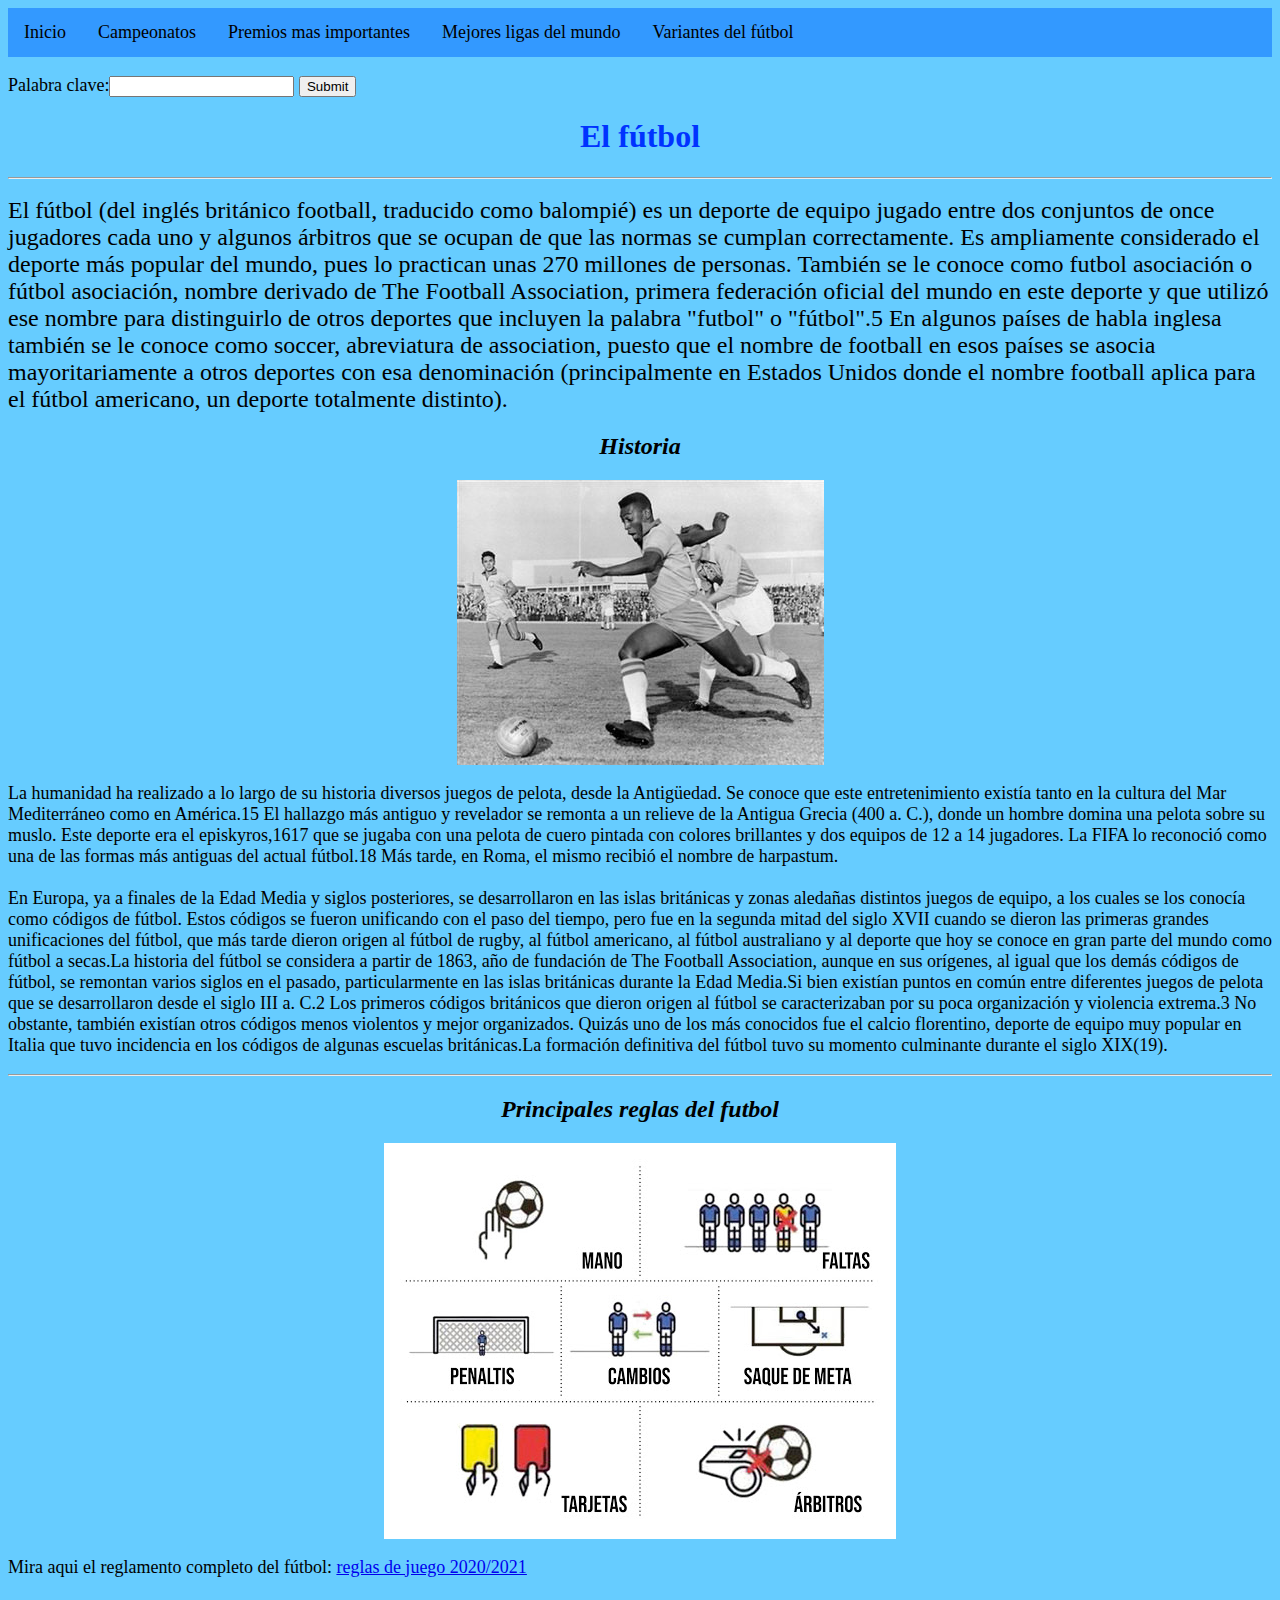
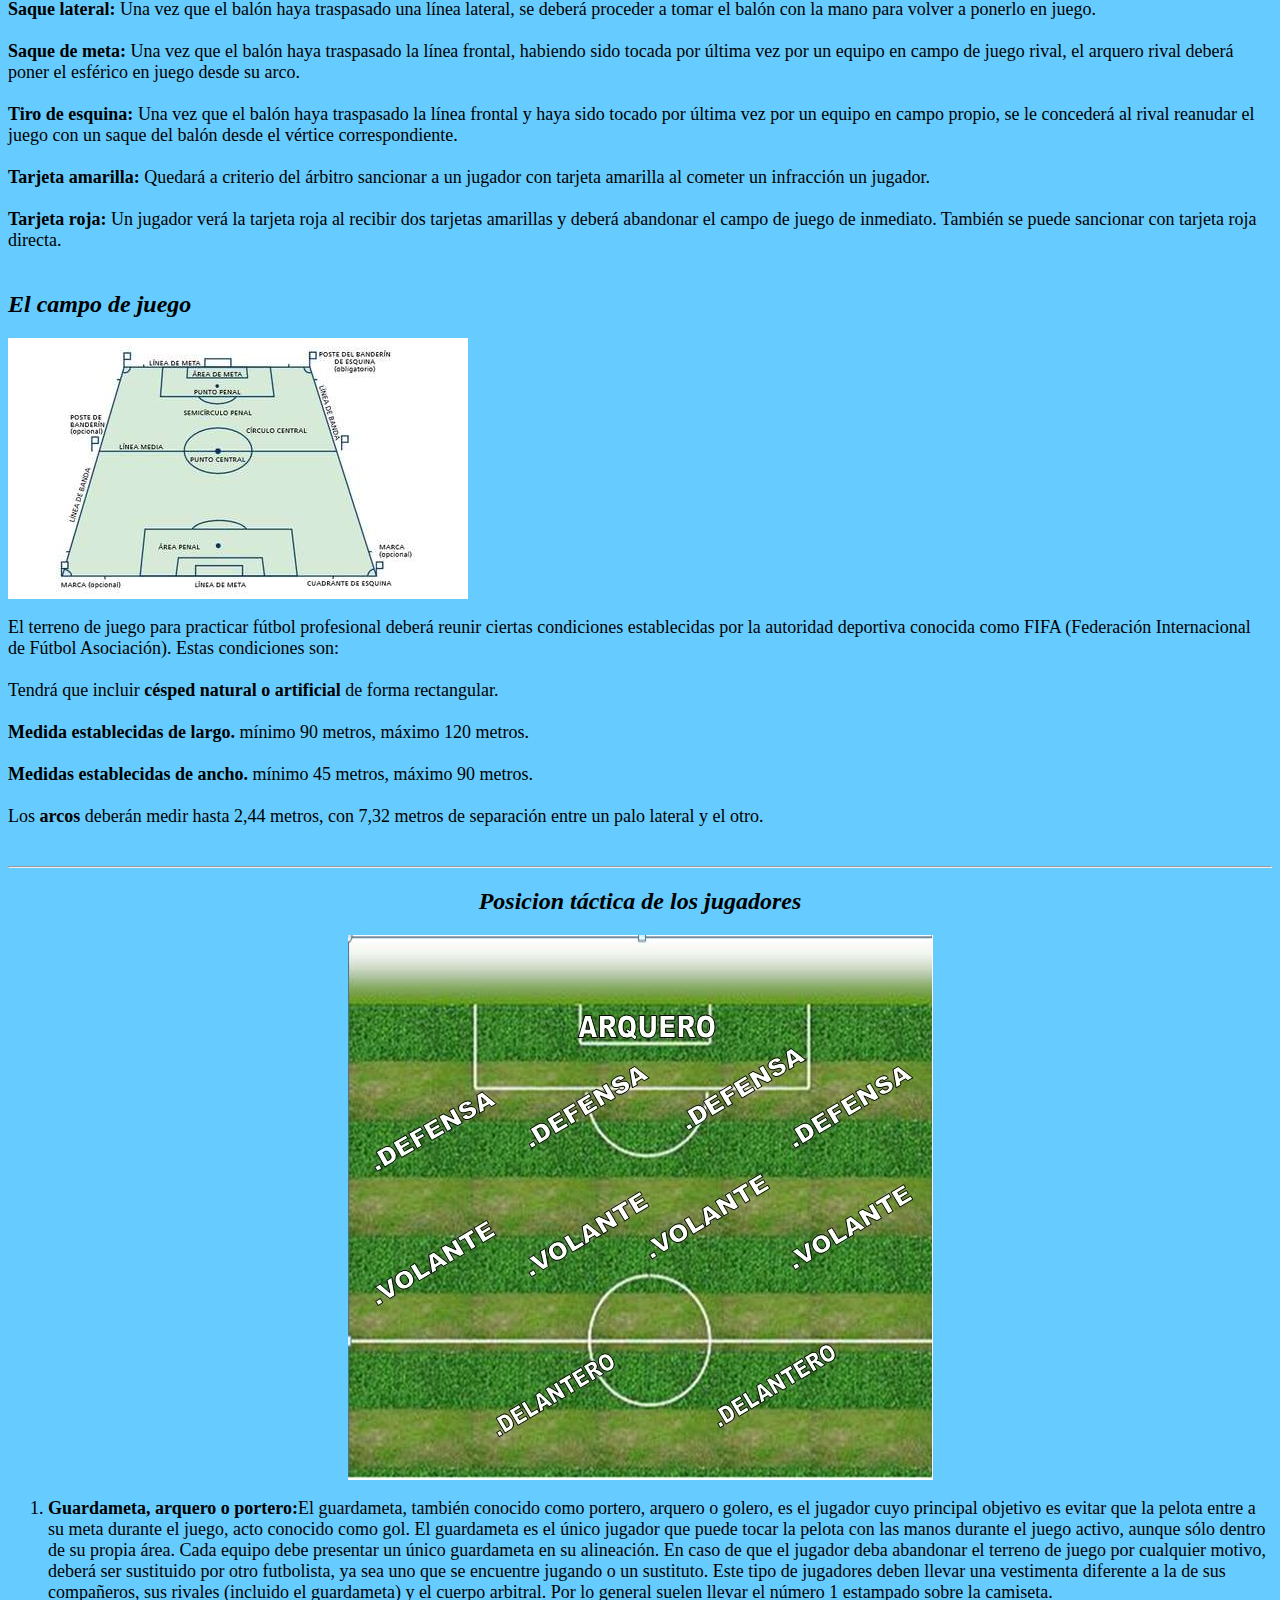
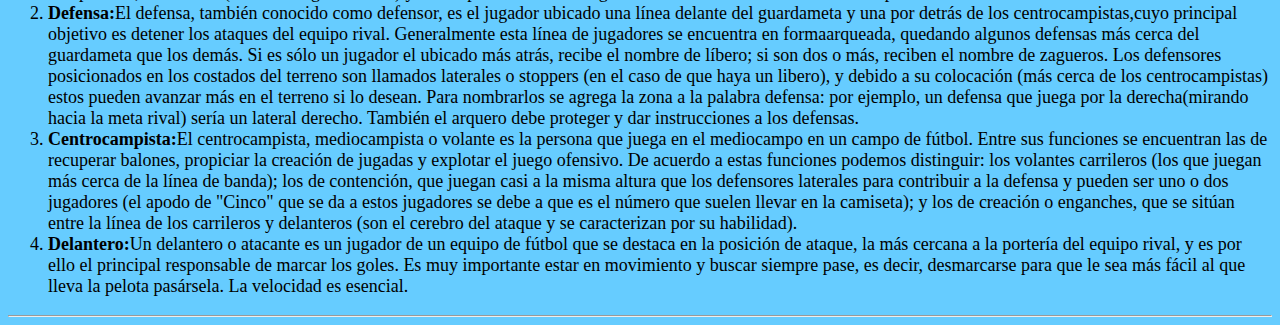
==== index.html @ 941582ef "Add files via upload" ====
<!DOCTYPE html PUBLIC "-//W3C//DTD XHTML 1.0 Transitional//EN" "http://www.w3.org/TR/xhtml1/DTD/xhtml1-transitional.dtd">
<html xmlns="http://www.w3.org/1999/xhtml">
<head>
  <meta http-equiv="Content-Type" content="text/html; charset=utf-8" />
  <title>futbol</title>
  <link rel="stylesheet" type="text/css" href="css/estilo.css">
  
</head>

<body>
<ul>
<li><a href="index.html">Inicio</a></li>
<li><a href="html/pagina_2.html">Campeonatos</a></li>
<li><a href="html/pagina_3.html">Premios mas importantes</a></li>
<li><a href="html/pagina_4.html">Mejores ligas del mundo</a></li>
<li><a href="html/pagina_5.html">Variantes del fútbol</a></li>
</ul>
<p>
Palabra clave:<input type="search" />
<input type="submit" />
<center>  <h1> El fútbol </h1></center> <hr />
 
 <p>
 <div class="p1">
 El fútbol (del inglés británico football, traducido como balompié)​ es un deporte de equipo jugado entre dos conjuntos de once jugadores cada uno y algunos árbitros que se ocupan de que las normas se cumplan correctamente. Es ampliamente considerado el deporte más popular del mundo, pues lo practican unas 270 millones de personas. También se le conoce como futbol asociación o fútbol asociación, nombre derivado de The Football Association, primera federación oficial del mundo en este deporte y que utilizó ese nombre para distinguirlo de otros deportes que incluyen la palabra "futbol" o "fútbol".5​ En algunos países de habla inglesa también se le conoce como soccer, abreviatura de association, puesto que el nombre de football en esos países se asocia mayoritariamente a otros deportes con esa denominación (principalmente en Estados Unidos donde el nombre football aplica para el fútbol americano, un deporte totalmente distinto).
 </div>
 </p>
 
<center> <i><h2> Historia </h2></i></center>
 
 <center> <img src="img/futbol.jpg"  <hr /> </center>
<p>
La humanidad ha realizado a lo largo de su historia diversos juegos de pelota, desde la Antigüedad. Se conoce que este entretenimiento existía tanto en la cultura del Mar Mediterráneo como en América.15​ El hallazgo más antiguo y revelador se remonta a un relieve de la Antigua Grecia (400 a. C.), donde un hombre domina una pelota sobre su muslo. Este deporte era el episkyros,16​17​ que se jugaba con una pelota de cuero pintada con colores brillantes y dos equipos de 12 a 14 jugadores. La FIFA lo reconoció como una de las formas más antiguas del actual fútbol.18​ Más tarde, en Roma, el mismo recibió el nombre de harpastum.<br /><br />

En Europa, ya a finales de la Edad Media y siglos posteriores, se desarrollaron en las islas británicas y zonas aledañas distintos juegos de equipo, a los cuales se los conocía como códigos de fútbol. Estos códigos se fueron unificando con el paso del tiempo, pero fue en la segunda mitad del siglo XVII cuando se dieron las primeras grandes unificaciones del fútbol, que más tarde dieron origen al fútbol de rugby, al fútbol americano, al fútbol australiano y al deporte que hoy se conoce en gran parte del mundo como fútbol a secas.La historia del fútbol se considera a partir de 1863, año de fundación de The Football Association, aunque en sus orígenes, al igual que los demás códigos de fútbol, se remontan varios siglos en el pasado, particularmente en las islas británicas durante la Edad Media.​Si bien existían puntos en común entre diferentes juegos de pelota que se desarrollaron desde el siglo III a. C.2

Los primeros códigos británicos que dieron origen al fútbol se caracterizaban por su poca organización y violencia extrema.3​ No obstante, también existían otros códigos menos violentos y mejor organizados. Quizás uno de los más conocidos fue el calcio florentino, deporte de equipo muy popular en Italia que tuvo incidencia en los códigos de algunas escuelas británicas.​La formación definitiva del fútbol tuvo su momento culminante durante el siglo XIX(19).
<hr /></p>

<center><i><h2>Principales reglas del futbol</h2></i></center>
<center><img src="img/reglas.jpg" /></center>
<p>
Mira aqui el reglamento completo del fútbol: <a href="https://static-3eb8.kxcdn.com/files/document-category/062020/vHOGDYnPWRgvpOj.pdf">reglas de juego 2020/2021</a><br /><br />
<b>Saque lateral:</b> Una vez que el balón haya traspasado una línea lateral, se deberá proceder a tomar el balón con la mano para volver a ponerlo en juego.<br /><br />
<b>Saque de meta:</b> Una vez que el balón haya traspasado la línea frontal, habiendo sido tocada por última vez por un equipo en campo de juego rival, el arquero rival deberá poner el esférico en juego desde su arco.<br /><br />
<b>Tiro de esquina:</b> Una vez que el balón haya traspasado la línea frontal y haya sido tocado por última vez por un equipo en campo propio, se le concederá al rival reanudar el juego con un saque del balón desde el vértice correspondiente.<br /><br />
<b>Tarjeta amarilla:</b> Quedará a criterio del árbitro sancionar a un jugador con tarjeta amarilla al cometer un infracción un jugador.<br /><br />
<b>Tarjeta roja:</b> Un jugador verá la tarjeta roja al recibir dos tarjetas amarillas y deberá abandonar el campo de juego de inmediato. También se puede sancionar con tarjeta roja directa.<br /><br /></p>

<i><h2>El campo de juego</h2></i>
<img src="img/campo.jpg" />
<p>
El terreno de juego para practicar fútbol profesional deberá reunir ciertas condiciones establecidas por la autoridad deportiva conocida como FIFA (Federación Internacional de Fútbol Asociación). Estas condiciones son:<br /><br />
Tendrá que incluir <b>césped natural o artificial</b> de forma rectangular.<br /><br />
<b>Medida establecidas de largo.</b> mínimo 90 metros, máximo 120 metros.<br /><br />
<b>Medidas establecidas de ancho.</b> mínimo 45 metros, máximo 90 metros.<br /><br />
Los <b>arcos</b> deberán medir hasta 2,44 metros, con 7,32 metros de separación entre un palo lateral y el otro.<br /><br /></p><hr />

<center><i><h2>Posicion táctica de los jugadores</h2></i></center>
<center><img src="img/posicion.jpg" /></center>
<p>
<ol>
<li><b>Guardameta, arquero o portero:</b><br /></li>
El guardameta, también conocido como portero, arquero o golero, es el jugador cuyo principal objetivo es evitar que la pelota entre a su meta durante el juego, acto conocido como gol. El guardameta es el único jugador que puede tocar la pelota con las manos durante el juego activo, aunque sólo dentro de su propia área. Cada equipo debe presentar un único guardameta en su alineación. En caso de que el jugador deba abandonar el terreno de juego por cualquier motivo, deberá ser sustituido por otro futbolista, ya sea uno que se encuentre jugando o un sustituto. Este tipo de jugadores deben llevar una vestimenta diferente a la de sus compañeros, sus rivales (incluido el guardameta) y el cuerpo arbitral. Por lo general suelen llevar el número 1 estampado sobre la camiseta.<br />

<li><b>Defensa:</b><br /></li>
El defensa, también conocido como defensor, es el jugador ubicado una línea delante del guardameta y una por detrás de los centrocampistas,cuyo principal objetivo es detener los ataques del equipo rival. Generalmente esta línea de jugadores se encuentra en formaarqueada, quedando algunos defensas más cerca del guardameta que los demás. Si es sólo un jugador el ubicado más atrás, recibe el nombre de líbero; si son dos o más, reciben el nombre de zagueros. Los defensores posicionados en los costados del terreno son llamados laterales o stoppers (en el caso de que haya un libero), y debido a su colocación (más cerca de los centrocampistas) estos pueden avanzar más en el terreno si lo desean. Para nombrarlos se agrega la zona a la palabra defensa: por ejemplo, un defensa que juega por la derecha(mirando hacia la meta rival) sería un lateral derecho. También el arquero debe proteger y dar instrucciones a los defensas.<br />

<li><b>Centrocampista:</b><br /></li>
El centrocampista, mediocampista o volante es la persona que juega en el mediocampo en un campo de fútbol. Entre sus funciones se encuentran las de recuperar balones, propiciar la creación de jugadas y explotar el juego ofensivo. De acuerdo a estas funciones podemos distinguir: los volantes carrileros (los que juegan más cerca de la línea de banda); los de contención, que juegan casi a la misma altura que los defensores laterales para contribuir a la defensa y pueden ser uno o dos jugadores (el apodo de "Cinco" que se da a estos jugadores se debe a que es el número que suelen llevar en la camiseta); y los de creación o enganches, que se sitúan entre la línea de los carrileros y delanteros (son el cerebro del ataque y se caracterizan por su habilidad).<br />

<li><b>Delantero:</b><br /></li>
Un delantero o atacante es un jugador de un equipo de fútbol que se destaca en la posición de ataque, la más cercana a la portería del equipo rival, y es por ello el principal responsable de marcar los goles. Es muy importante estar en movimiento y buscar siempre pase, es decir, desmarcarse para que le sea más fácil al que lleva la pelota pasársela. La velocidad es esencial.</ol><hr />





































</body>
</html>
---- css/estilo.css ----
@charset "utf-8";
/* CSS Document */

h1{
	color:#03F;
	font-family:"Times New Roman", Times, serif;
}

p{
	font-size:18px;
	
    font-family:"Comic Sans MS", cursive;
	
}
	
	
body{
	background:#6CF;
}

.p1{ 
font-size:24px;
font-family:

}
ul{
	font-family:"Comic Sans MS", cursive;
	font-size:18px;
	
}

table{
	font-size:24px;
	font-family:"Palatino Linotype", "Book Antiqua", Palatino, serif;
	
	
}

ol{
	font-family:"Comic Sans MS", cursive;
	font-size:18px;
}

ul{
	list-style-type:none;
	margin:0;
	padding:0;
	overflow:hidden;
	background-color:#39F;
	
		
}

li a{
	display:block;
	color:#000;
	text-align:inherit;
	padding: 14px 16px;
	text-decoration:none;
}

li a:hover{
	background-color:#36F;
}
li{
	float:left;
}
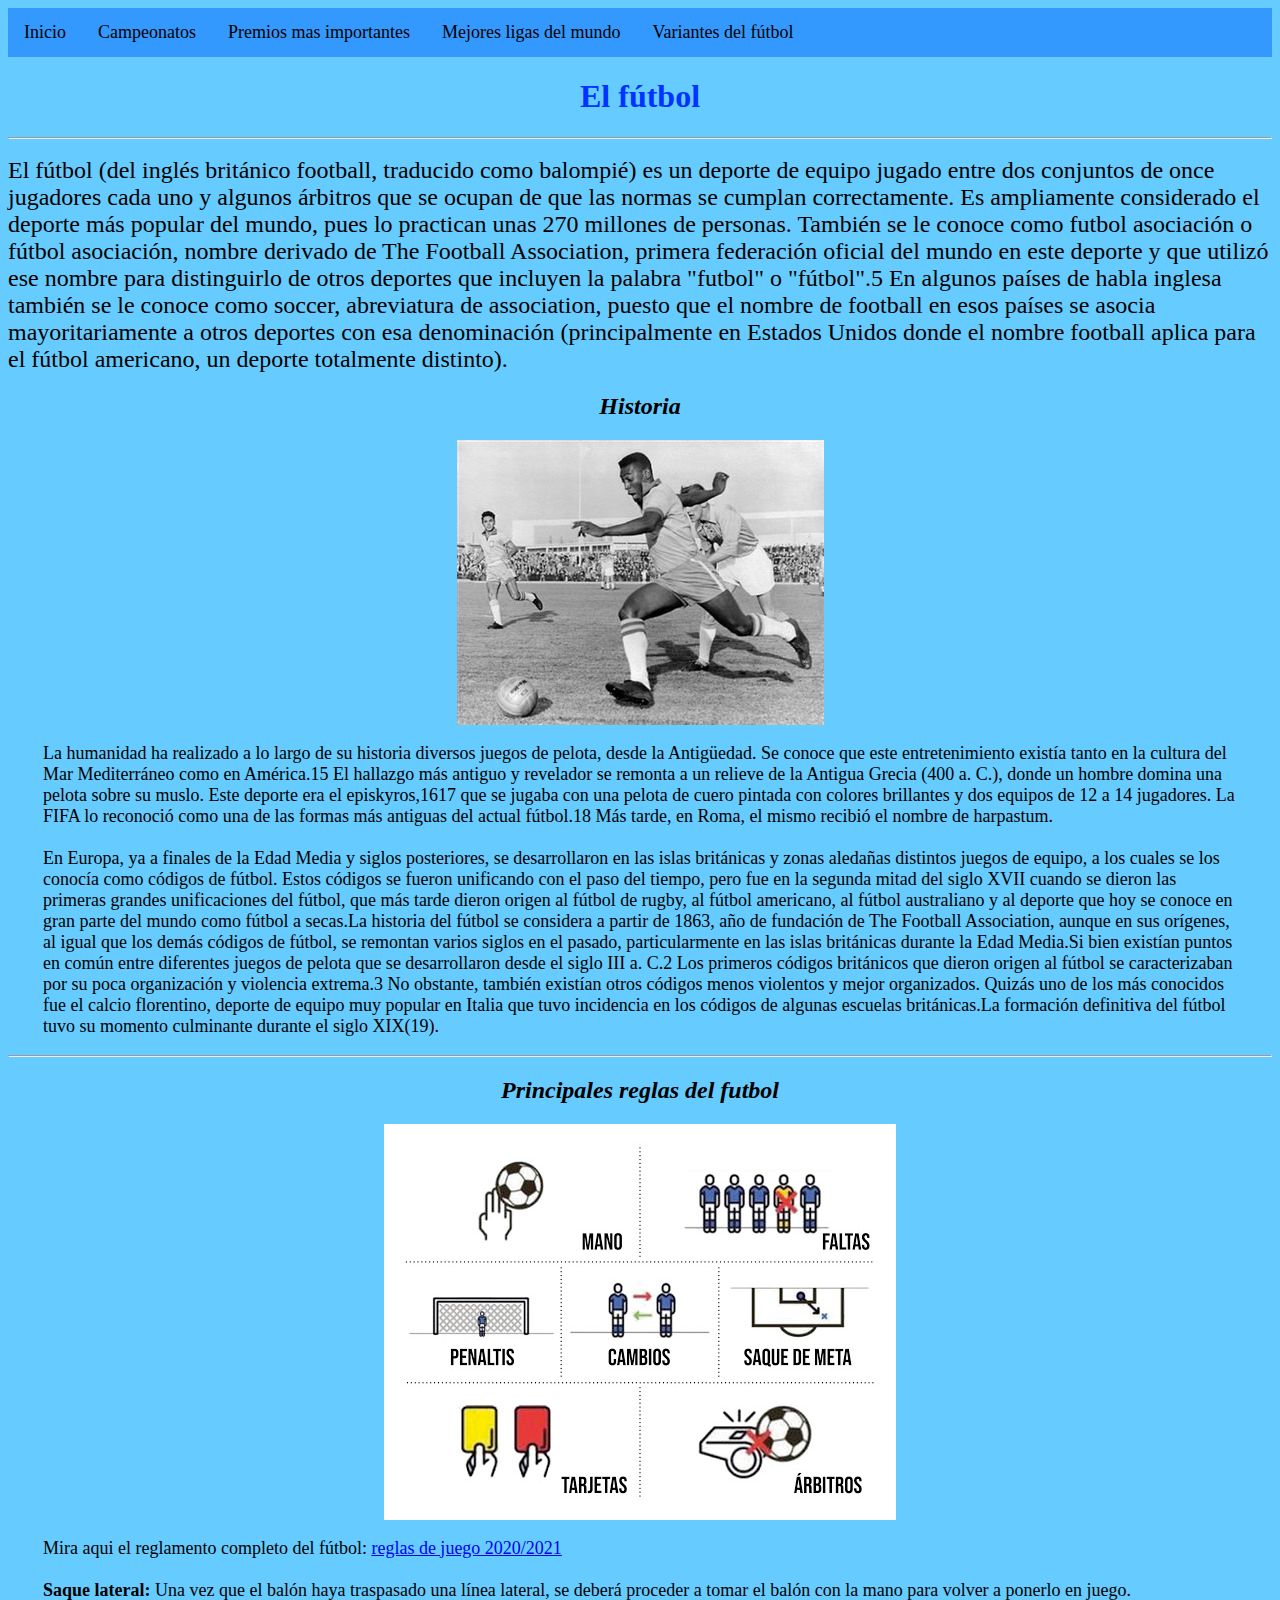
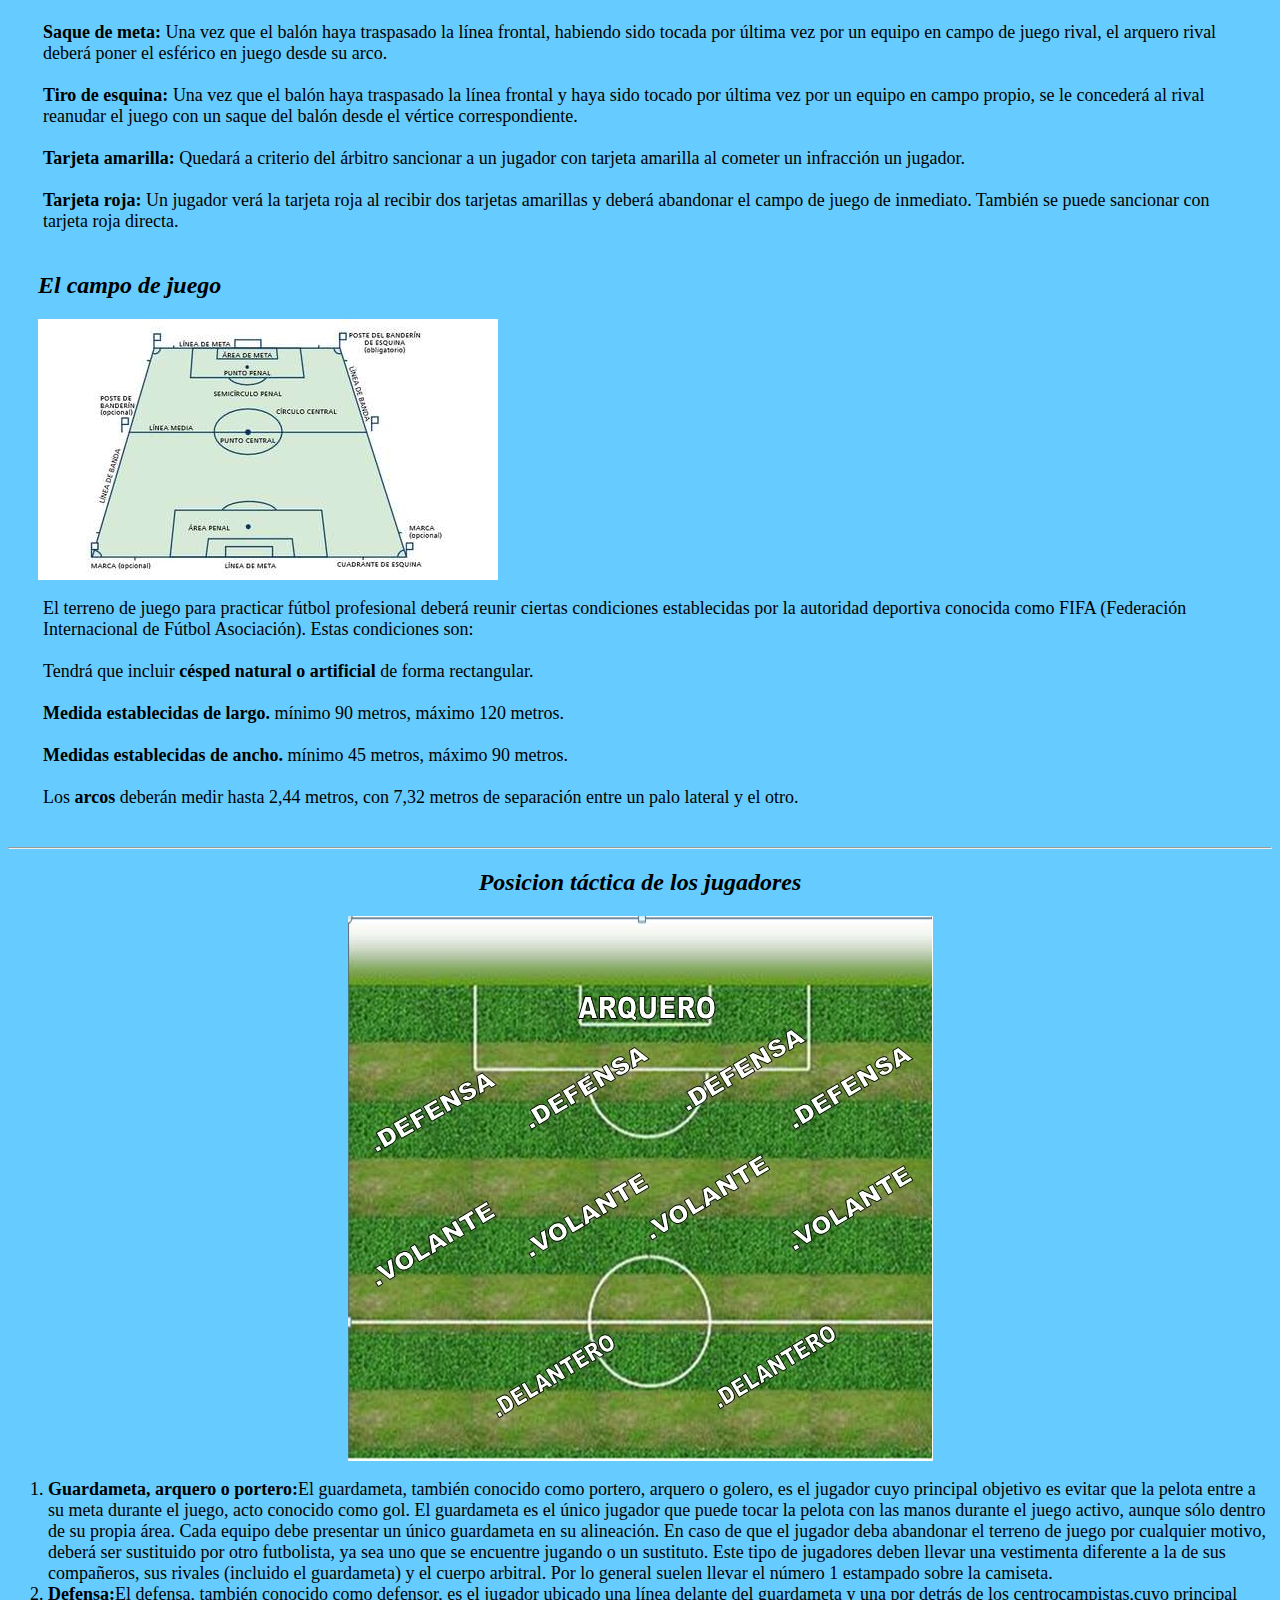
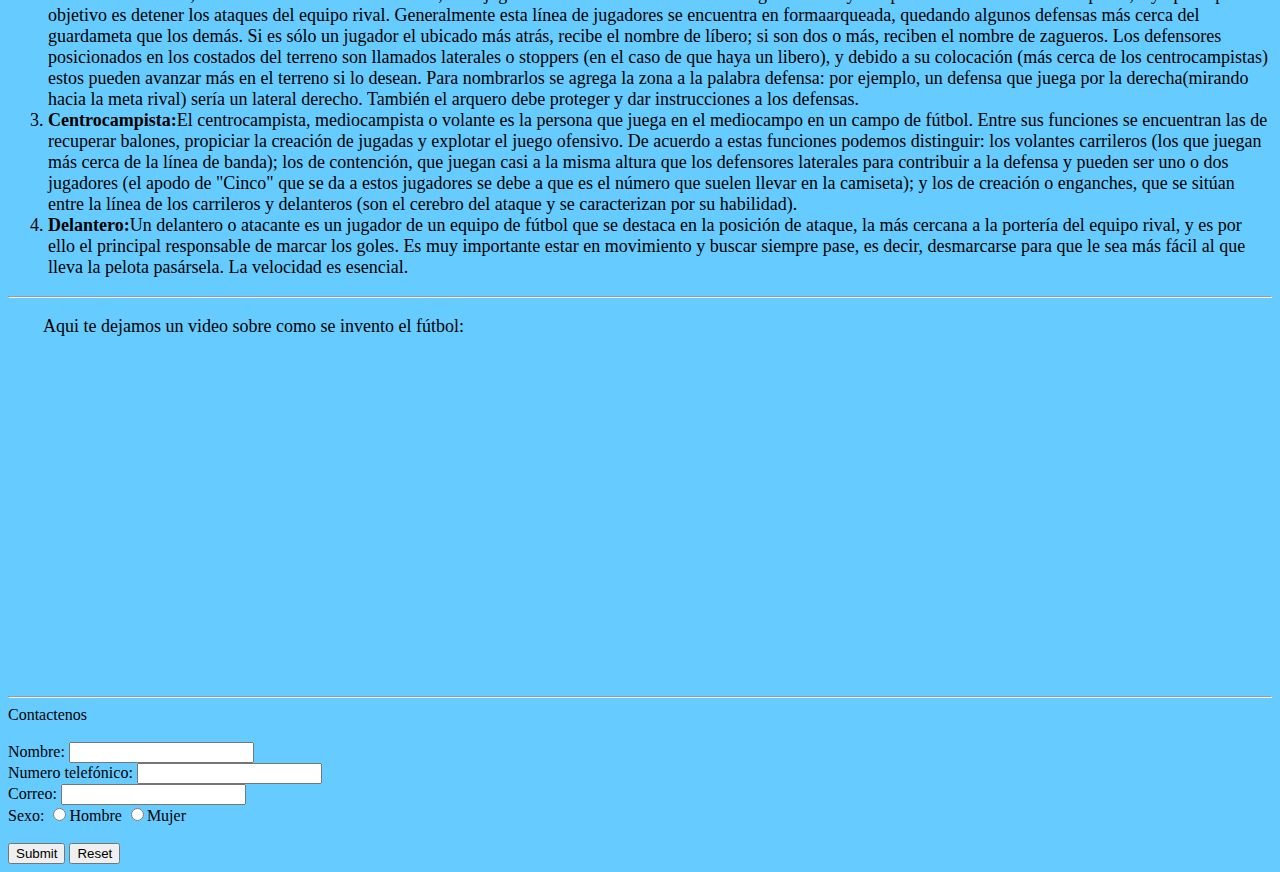
==== commit 572ec534: "Add files via upload" ====
--- a/index.html
+++ b/index.html
@@ -16,8 +16,7 @@
 <li><a href="html/pagina_5.html">Variantes del fútbol</a></li>
 </ul>
 <p>
-Palabra clave:<input type="search" />
-<input type="submit" />
+
 <center>  <h1> El fútbol </h1></center> <hr />
  
  <p>
@@ -73,18 +72,22 @@
 Un delantero o atacante es un jugador de un equipo de fútbol que se destaca en la posición de ataque, la más cercana a la portería del equipo rival, y es por ello el principal responsable de marcar los goles. Es muy importante estar en movimiento y buscar siempre pase, es decir, desmarcarse para que le sea más fácil al que lleva la pelota pasársela. La velocidad es esencial.</ol><hr />
 
 
+<p>
+Aqui te dejamos un video sobre como se invento el fútbol:</p><br />
 
+<center><iframe width="560" height="315" src="https://www.youtube.com/embed/HYT-i9iqkeU" frameborder="0" allow="accelerometer; autoplay; encrypted-media; gyroscope; picture-in-picture" allowfullscreen></iframe></center><hr />
+<div class="p3">
+Contactenos<br /><br />
+Nombre: <input type="text" ><br />
+Numero telefónico: <input type="text" ><br />
+Correo: <input type="email" ><br />
 
-
-
-
-
-
-
-
-
-
-
+Sexo: 
+<input type="radio" />Hombre
+<input type="radio" />Mujer</p>
+<input type="submit" />
+<input type="reset" />
+</div>
 
 
 
--- a/css/estilo.css
+++ b/css/estilo.css
@@ -7,10 +7,12 @@
 }
 
 p{
+	padding-right:30px;
+	padding-left:30px;
+	margin-left:5px;
+	margin-right:5px;
 	font-size:18px;
-	
     font-family:"Comic Sans MS", cursive;
-	
 }
 	
 	
@@ -20,7 +22,7 @@
 
 .p1{ 
 font-size:24px;
-font-family:
+font-family:"Times New Roman", Times, serif;
 
 }
 ul{
@@ -30,6 +32,8 @@
 }
 
 table{
+	padding-left:30px;
+	padding-right:30px;
 	font-size:24px;
 	font-family:"Palatino Linotype", "Book Antiqua", Palatino, serif;
 	
@@ -66,7 +70,15 @@
 	float:left;
 }
 	
-
+h2{
+	padding-left:30px;
+	padding-right:30px;
+}
+img{
+	padding-right:30px;
+	padding-left:30px;
+}
+		
 
 	
 	
